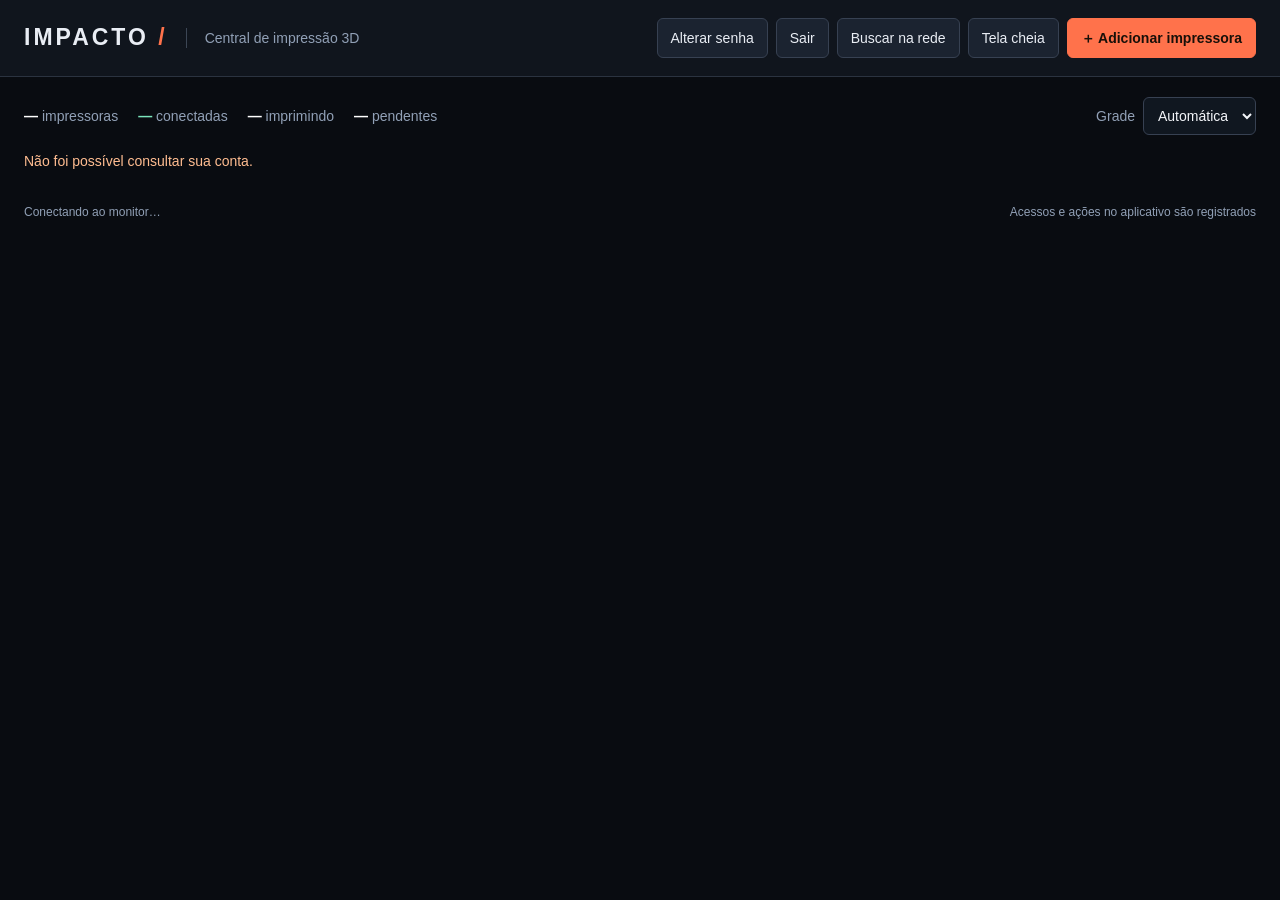
==== index.html @ b806d8f0 "Add Monitor Impacto with individual accounts and activity audit" ====
<!doctype html>
<html lang="pt-BR"><head><meta charset="utf-8"><meta name="viewport" content="width=device-width,initial-scale=1"><title>Impacto · Central de Impressão</title>
<link rel="icon" href="data:image/svg+xml,%3Csvg xmlns='http://www.w3.org/2000/svg' viewBox='0 0 32 32'%3E%3Crect width='32' height='32' rx='6' fill='%230b0e13'/%3E%3Cpath d='M12 6h8v20h-8z' fill='%23ff673e'/%3E%3C/svg%3E">
<style>
:root{font:16px/1.45 'Segoe UI',sans-serif;color:#e9edf4;background:#090c11;color-scheme:dark;--accent:#ff724b;--muted:#91a0b6;--line:#2b3340}*{box-sizing:border-box}body{margin:0}button,input,select{font:inherit}button,.button,select{font-size:14px}button,.button{border:1px solid #374152;background:#1b2330;color:#e9edf4;padding:9px 13px;border-radius:6px;cursor:pointer;text-decoration:none;display:inline-flex;align-items:center;justify-content:center;gap:6px}button:hover,.button:hover{background:#2b3647}button.primary{background:var(--accent);border-color:var(--accent);color:#181009;font-weight:700}button:disabled{opacity:.5;cursor:default}:focus-visible{outline:2px solid #ff997c;outline-offset:3px}header{padding:18px 24px;border-bottom:1px solid var(--line);display:flex;align-items:center;justify-content:space-between;gap:16px;background:#10151d}.identity{display:flex;align-items:center;gap:18px}.logo{font-weight:900;letter-spacing:.13em;font-size:23px}.logo i{font-style:normal;color:var(--accent)}.identity span{border-left:1px solid #3c4655;padding-left:18px;color:var(--muted);font-size:14px}.actions{display:flex;gap:8px;align-items:center;flex-wrap:wrap}main{padding:20px 24px}.toolbar{display:flex;align-items:center;justify-content:space-between;gap:12px;margin-bottom:16px}.counts{display:flex;gap:20px;font-size:14px;color:var(--muted)}.counts b{color:white;font-weight:600}.counts .connected b{color:#7be5bc}select,input{border:1px solid #374152;background:#101720;color:#f3f5f9;border-radius:6px;padding:9px 10px}label{font-size:14px}.density{display:flex;align-items:center;gap:8px;color:var(--muted)}#feedback{font-size:14px;color:#ffbd91;min-height:20px;margin-bottom:12px}.grid{display:grid;grid-template-columns:repeat(var(--cols,3),minmax(0,1fr));gap:12px;align-items:stretch}.tile{min-width:0;border:1px solid #333d4c;background:#111721;border-radius:8px;overflow:hidden;display:flex;flex-direction:column}.tile-top{display:flex;align-items:center;justify-content:space-between;gap:8px;padding:10px 12px;border-bottom:1px solid #26303e}.name{display:flex;gap:9px;align-items:center;min-width:0}.channel{font:12px Consolas,monospace;color:#8898af}.name h2{font-size:16px;font-weight:600;margin:0;white-space:nowrap;overflow:hidden;text-overflow:ellipsis}.edit{padding:5px 9px;background:transparent;font-size:13px}.screen{position:relative;background:#040608;aspect-ratio:16/10;overflow:hidden;display:flex;align-items:center;justify-content:center}.screen img{position:absolute;width:100%;height:100%;object-fit:contain}.screen img[hidden]{display:none}.screen .empty{text-align:center;color:#8290a4;padding:20px;font-size:14px}.empty svg{display:block;margin:0 auto 10px;opacity:.65}.overlay{position:absolute;top:10px;left:10px;right:10px;display:flex;justify-content:space-between;gap:10px;pointer-events:none}.status,.camera-tag{font-size:12px;border-radius:3px;background:#0a1019df;padding:4px 7px;color:#adb9cb}.status.online{color:#8beac7}.status.warn{color:#ffd28c}.status.error{color:#ff9ca7}.camera-tag{color:#b9c6d6}.camera-time{position:absolute;bottom:8px;right:10px;font:12px Consolas,monospace;padding:3px 6px;background:#080d15d9;color:#b9c6d6}.tile-info{padding:12px;display:flex;flex:1;flex-direction:column;gap:9px}.subline{display:flex;justify-content:space-between;color:var(--muted);font-size:12px;gap:8px}.job{white-space:nowrap;overflow:hidden;text-overflow:ellipsis;font-size:13px;min-height:19px;color:#bcc8d8}.metrics{display:grid;grid-template-columns:1fr 1fr 1fr;gap:6px}.metrics span{display:block;color:var(--muted);font-size:12px}.metrics strong{font-size:17px;font-weight:500}.progress{height:3px;background:#273140}.progress span{display:block;height:100%;background:var(--accent);width:0;transition:width .3s}.message{font-size:12px;color:#ffca9d;min-height:18px}.tile-actions{display:flex;gap:8px;margin-top:auto}.tile-actions>*{flex:1;font-size:13px;padding:7px}.pending .screen{background:repeating-linear-gradient(135deg,#090d13,#090d13 15px,#0c1119 15px,#0c1119 16px)}footer{display:flex;justify-content:space-between;gap:16px;margin-top:20px;color:var(--muted);font-size:12px}dialog{border:1px solid #3c495e;border-radius:12px;background:#111823;color:#eef3fa;padding:0;max-width:calc(100vw - 28px);box-shadow:0 24px 100px #000b}dialog::backdrop{background:#02050bd9;backdrop-filter:blur(3px)}.dialog-head{padding:18px 22px;border-bottom:1px solid var(--line);display:flex;align-items:center;justify-content:space-between;gap:15px}.dialog-head h2{font-size:20px;margin:0}.close{font-size:20px;padding:2px 10px}.form-body{padding:22px;width:480px;max-width:100%;display:grid;gap:15px}.field{display:grid;gap:6px}.field small{font-size:12px;color:var(--muted)}.check{display:flex;align-items:center;gap:10px}.check input{width:18px;height:18px}.dialog-foot{display:flex;justify-content:flex-end;gap:10px;border-top:1px solid var(--line);padding:16px 22px}.error-text{font-size:14px;color:#ff9da8;margin:0}#viewer{width:1100px}.viewer-tabs{padding:12px 20px;display:flex;gap:10px}.viewer-tabs [aria-pressed=true]{border-color:var(--accent);color:#ffac92}.view-camera{height:min(62vh,650px);position:relative;background:#030507;display:flex;align-items:center;justify-content:center}.view-camera img{height:100%;width:100%;object-fit:contain}.view-camera p{color:var(--muted)}#systemFrame{width:100%;height:68vh;background:white;border:0}#viewInfo{padding:15px 22px;color:#b6c3d5;font-size:14px}.form-note{font-size:13px;color:var(--muted);margin:0}button.active{border-color:var(--accent)}[hidden]{display:none!important}@media(min-width:1500px){.grid.auto{--cols:4}}@media(max-width:1050px){.grid,.grid.auto{grid-template-columns:repeat(2,minmax(0,1fr))}header{align-items:flex-start}.identity{align-items:flex-start;flex-direction:column;gap:2px}.identity span{border:0;padding:0}.counts{gap:10px}}@media(max-width:650px){header{padding:16px;flex-direction:column}main{padding:16px}.grid,.grid.auto{grid-template-columns:1fr}.toolbar{align-items:flex-start;flex-direction:column}.counts{flex-wrap:wrap}.density{display:none}footer{flex-direction:column}.form-body{width:calc(100vw - 30px)}.logo{font-size:22px}}
</style></head><body>
<header><div class="identity"><div class="logo">IMPACTO<i> /</i></div><span>Central de impressão 3D</span></div><div class="actions"><span id="accountName"></span><a id="adminLink" class="button" href="/admin" hidden>Usuários e atividades</a><button id="passwordButton">Alterar senha</button><button id="logout">Sair</button><button id="discover">Buscar na rede</button><button id="fullscreen">Tela cheia</button><button id="add" class="primary">＋ Adicionar impressora</button></div></header>
<main><div class="toolbar"><div class="counts"><span><b id="total">—</b> impressoras</span><span class="connected"><b id="online">—</b> conectadas</span><span><b id="printing">—</b> imprimindo</span><span><b id="pending">—</b> pendentes</span></div><label class="density">Grade <select id="density"><option value="auto">Automática</option><option value="2">2 colunas</option><option value="3">3 colunas</option><option value="4">4 colunas</option></select></label></div><div id="feedback" role="status" aria-live="polite"></div><section id="grid" class="grid auto" aria-label="Monitoramento das impressoras"></section><footer><span id="updated">Conectando ao monitor…</span><span>Acessos e ações no aplicativo são registrados</span></footer></main>
<dialog id="editor" aria-labelledby="editorTitle"><form id="printerForm"><div class="dialog-head"><h2 id="editorTitle">Adicionar impressora</h2><button type="button" class="close" data-close="editor" aria-label="Fechar cadastro">×</button></div><div class="form-body"><label class="field">Nome da impressora<input id="printerName" name="name" required maxlength="60" placeholder="Ex.: Impacto 07"></label><label class="field">Modelo<select id="printerModel" name="model"><option>K1 Max</option><option>A1 mini</option></select></label><label class="field">Endereço IP<input id="printerIp" name="ip" placeholder="192.168.1.100" inputmode="decimal"><small>Deixe vazio para cadastrar uma impressora ainda desligada.</small></label><label class="field" id="controlField">Interface de controle<select id="controlPort"><option value="80">Creality</option><option value="4409">Mainsail (Klipper)</option><option value="4408">Fluidd (Klipper)</option></select><small>Seleciona uma interface já instalada; não altera o firmware.</small></label><div id="bambuFields" hidden><label class="field">Número de série<input id="printerSerial" name="serial" maxlength="64" autocomplete="off"></label><label class="field" style="margin-top:15px">Código de acesso local<input id="printerCode" name="access_code" type="password" maxlength="32" autocomplete="new-password"><small>Deixe vazio para manter o código salvo ou usar o Bambu Studio deste computador.</small></label></div><label class="check"><input id="cameraEnabled" name="camera_enabled" type="checkbox" checked>Exibir câmera no mosaico</label><p class="form-note">Câmera e estado serão consultados após salvar. O cadastro não inicia uma impressão.</p><p id="formError" class="error-text" role="alert"></p></div><div class="dialog-foot"><button type="button" data-close="editor">Cancelar</button><button id="save" class="primary" type="submit">Salvar impressora</button></div></form></dialog>
<dialog id="viewer" aria-labelledby="viewerTitle"><div class="dialog-head"><h2 id="viewerTitle">Impressora</h2><button class="close" data-close="viewer" aria-label="Fechar visualização">×</button></div><div class="viewer-tabs"><button id="cameraTab" aria-pressed="true">Câmera e estado</button><button id="systemTab" aria-pressed="false">Sistema da impressora</button><a id="external" class="button" target="_blank" rel="noopener noreferrer">Abrir em outra aba</a></div><div id="cameraView" class="view-camera"><img id="viewImage" alt="Câmera da impressora" hidden><p id="viewEmpty">Câmera indisponível</p></div><iframe id="systemFrame" title="Sistema original da impressora" hidden></iframe><div id="viewInfo"></div></dialog>
<dialog id="passwordDialog"><form id="passwordForm"><div class="dialog-head"><h2>Alterar senha</h2></div><div class="form-body"><label class="field">Senha atual<input name="current" type="password" autocomplete="current-password" required></label><label class="field">Nova senha<input name="password" type="password" autocomplete="new-password" minlength="12" maxlength="128" required></label><p id="passwordError" role="alert"></p></div><div class="dialog-foot"><button type="button" id="cancelPassword">Cancelar</button><button class="primary">Salvar e entrar novamente</button></div></form></dialog><script>
const $=id=>document.getElementById(id);let currentUser=null;let printers=[],busy=false,editing=null,viewing=null,lastScan=false,connectionFailed=false;const cards=new Map();
const esc=s=>String(s??'').replace(/[&<>"']/g,c=>({'&':'&amp;','<':'&lt;','>':'&gt;','"':'&quot;',"'":'&#39;'}[c]));
const controlUrl=p=>'http://'+p.ip+(p.control_port&&p.control_port!==80?':'+p.control_port:'')+'/';
const temp=n=>n==null?'—':Number(n).toFixed(1)+'°C';const clock=t=>new Date(t*1000).toLocaleTimeString('pt-BR');
const camIcon='<svg width="34" height="30" viewBox="0 0 24 24" fill="none" stroke="currentColor" stroke-width="1.3" aria-hidden="true"><rect x="2" y="5" width="15" height="14" rx="2"/><path d="m17 10 5-3v10l-5-3"/></svg>';
function card(p,i){const a=document.createElement('article');a.className='tile';a.dataset.id=p.id;a.innerHTML=`<div class="tile-top"><div class="name"><span class="channel">${String(i+1).padStart(2,'0')}</span><h2></h2></div><button class="edit" data-action="edit">Editar</button></div><div class="screen"><div class="empty">${camIcon}<span></span></div><img hidden alt=""><div class="overlay"><span class="status"></span><span class="camera-tag"></span></div><span class="camera-time"></span></div><div class="tile-info"><div class="subline"><span class="model"></span><span class="ip"></span></div><div class="job"></div><div class="metrics"><div><span>Bico</span><strong class="nozzle"></strong></div><div><span>Mesa</span><strong class="bed"></strong></div><div><span class="progress-label">Progresso</span><strong class="percent"></strong></div></div><div class="progress"><span></span></div><div class="message"></div><div class="tile-actions"><button data-action="view">Ampliar</button><button data-action="system">Abrir sistema</button></div></div>`;a.querySelector('img').onerror=()=>{a.querySelector('img').hidden=true;a.querySelector('.empty').hidden=false;a.querySelector('.empty span').textContent='Câmera sem resposta';a.querySelector('.camera-time').textContent='';a.querySelector('.camera-tag').textContent='SEM IMAGEM'};return a;}
function updateCard(p,i){let a=cards.get(p.id);if(!a){a=card(p,i);cards.set(p.id,a);$('grid').append(a)}const q=s=>a.querySelector(s);a.classList.toggle('pending',!p.ip);q('h2').textContent=p.name;q('h2').title=p.name;q('.edit').hidden=currentUser?.role!=='admin';q('.edit').setAttribute('aria-label','Editar '+p.name);q('.model').textContent=p.model;q('.ip').textContent=p.ip||'IP não cadastrado';q('.status').textContent=p.state;q('.status').className='status '+(p.online?(['Falha','Erro'].includes(p.state)?'error':p.state==='Pausada'?'warn':'online'):'');q('.job').textContent=p.file||'Nenhum arquivo informado';q('.job').title=p.file||'';q('.nozzle').textContent=temp(p.nozzle);q('.bed').textContent=temp(p.bed);q('.percent').textContent=p.progress==null?'—':Math.round(p.progress)+'%';q('.progress span').style.width=Math.max(0,Math.min(100,p.progress||0))+'%';q('.progress-label').textContent=p.state==='Concluída'?'Concluída':'Progresso';q('.message').textContent=p.message||(!p.ip?'Cadastre o IP ou busque a impressora na rede.':'');q('[data-action=system]').hidden=currentUser?.role!=='admin';q('[data-action=system]').disabled=!p.ip;q('[data-action=system]').textContent=p.model==='A1 mini'?'Bambu Studio':p.control_port===4409?'Abrir Mainsail':p.control_port===4408?'Abrir Fluidd':'Abrir Creality';const image=q('img');image.alt='Câmera de '+p.name;const ready=p.camera_ready&&p.online&&p.camera_enabled!==false;q('.empty').hidden=ready;image.hidden=!ready;q('.camera-tag').textContent=ready?'CÂMERA':p.camera_enabled===false?'DESATIVADA':'SEM IMAGEM';q('.empty span').textContent=p.camera_enabled===false?'Câmera desativada':!p.ip?'Impressora não configurada':!p.online?'Aguardando conexão':'Câmera indisponível no mosaico';q('.camera-time').textContent=ready?'Imagem '+clock(p.camera_updated):'';if(ready&&image.dataset.stamp!==String(p.camera_updated)){image.dataset.stamp=p.camera_updated;image.src='/api/camera/'+encodeURIComponent(p.id)+'?v='+p.camera_updated}}
function render(d){printers=d.printers;$('total').textContent=printers.length;$('online').textContent=printers.filter(p=>p.online).length;$('printing').textContent=printers.filter(p=>p.online&&p.state==='Imprimindo').length;$('pending').textContent=printers.filter(p=>!p.online).length;printers.forEach(updateCard);for(const [id,a] of cards)if(!printers.some(p=>p.id===id)){a.remove();cards.delete(id)}$('updated').textContent='Estado consultado às '+clock(d.time);$('discover').disabled=d.scanning;$('discover').textContent=d.scanning?'Buscando…':'Buscar na rede';if(lastScan&&!d.scanning)$('feedback').textContent='Busca concluída. Conexões atualizadas.';lastScan=d.scanning;updateViewer()}
async function api(path,data){const r=await fetch(path,{method:'POST',headers:{'Content-Type':'application/json'},body:JSON.stringify(data||{})});const d=await r.json();if(r.status===401){location.replace('/login');throw Error('Sessão encerrada.')}if(!r.ok)throw Error(d.error||'Não foi possível concluir.');return d}
async function refresh(){if(busy||!currentUser)return;busy=true;try{const r=await fetch('/api/printers');if(r.status===401){location.replace('/login');return}if(!r.ok)throw Error();render(await r.json());if(connectionFailed){$('feedback').textContent='Conexão restabelecida.';connectionFailed=false}}catch(e){connectionFailed=true;$('updated').textContent='Sem conexão com o monitor';$('feedback').textContent='Sem conexão com o monitor. Abra “Iniciar Monitor Impacto”.';$('online').textContent='—';$('printing').textContent='—';for(const a of cards.values()){a.querySelector('.status').textContent='Dados desatualizados';a.querySelector('.status').className='status';a.querySelector('img').hidden=true;a.querySelector('.empty').hidden=false;a.querySelector('.empty span').textContent='Sem conexão com o monitor';a.querySelector('.camera-time').textContent=''}$('viewImage').hidden=true;$('viewEmpty').hidden=false;$('viewEmpty').textContent='Sem conexão com o monitor'}finally{busy=false}}
function openEditor(p){editing=p?.id||null;$('printerForm').reset();$('editorTitle').textContent=p?'Editar impressora':'Adicionar impressora';$('printerName').value=p?.name||'';$('printerModel').value=p?.model||'K1 Max';$('printerIp').value=p?.ip||'';$('controlPort').value=String(p?.control_port||80);$('controlField').hidden=$('printerModel').value==='A1 mini';$('printerSerial').value=p?.serial||'';$('cameraEnabled').checked=p?.camera_enabled!==false;$('printerCode').value='';$('formError').textContent='';$('bambuFields').hidden=$('printerModel').value!=='A1 mini';$('editor').showModal();$('printerName').focus()}
$('printerModel').onchange=()=>{$('controlField').hidden=$('printerModel').value==='A1 mini';$('bambuFields').hidden=$('printerModel').value!=='A1 mini'};
$('add').onclick=()=>openEditor();
$('printerForm').onsubmit=async e=>{e.preventDefault();$('save').disabled=true;$('formError').textContent='';try{await api('/api/printers'+(editing?'/'+encodeURIComponent(editing):''),{name:$('printerName').value,model:$('printerModel').value,control_port:Number($('controlPort').value),ip:$('printerIp').value,serial:$('printerSerial').value,access_code:$('printerCode').value,camera_enabled:$('cameraEnabled').checked});$('editor').close();$('printerCode').value='';$('feedback').textContent='Impressora salva. Consultando a conexão…';await refresh()}catch(e){$('formError').textContent=e.message}finally{$('save').disabled=false}};
function updateViewer(){if(!viewing)return;const p=printers.find(p=>p.id===viewing);if(!p)return;$('viewerTitle').textContent=p.name+' · '+p.model;$('viewInfo').textContent=p.state+' · Bico '+temp(p.nozzle)+' · Mesa '+temp(p.bed)+' · '+(p.progress==null?'Progresso indisponível':p.progress+'%')+(p.file?' · '+p.file:'');const ready=p.camera_ready&&p.online&&p.camera_enabled!==false;$('viewImage').hidden=!ready;$('viewEmpty').hidden=ready;$('viewEmpty').textContent='Câmera indisponível no mosaico. Consulte o sistema original da impressora.';if(ready)$('viewImage').src='/api/camera/'+encodeURIComponent(p.id)+'?v='+p.camera_updated}
function setView(mode){const p=printers.find(p=>p.id===viewing);if(!p)return;const sys=mode==='system';$('cameraView').hidden=sys;$('systemFrame').hidden=!sys;$('cameraTab').setAttribute('aria-pressed',String(!sys));$('systemTab').setAttribute('aria-pressed',String(sys));if(sys&&currentUser?.role==='admin')$('systemFrame').src=controlUrl(p);else $('systemFrame').removeAttribute('src')}
async function openSystem(p){if(p.model==='A1 mini'){try{await api('/api/bambu-studio');$('feedback').textContent='Bambu Studio aberto neste computador. Selecione a impressora na aba Dispositivo.'}catch(e){$('feedback').textContent=e.message}return}openViewer(p,'system')}
function openViewer(p,mode='camera'){viewing=p.id;if(mode==='camera')api('/api/activity',{action:'camera.ampliada',target:p.id}).catch(()=>{});$('systemTab').hidden=currentUser?.role!=='admin'||p.model==='A1 mini'||!p.ip;$('external').hidden=currentUser?.role!=='admin'||p.model==='A1 mini'||!p.ip;$('external').href=p.ip?controlUrl(p):'#';setView(mode);updateViewer();$('viewer').showModal()}
$('cameraTab').onclick=()=>setView('camera');$('systemTab').onclick=()=>setView('system');$('viewer').addEventListener('close',()=>{viewing=null;$('systemFrame').removeAttribute('src');$('viewImage').removeAttribute('src')});
$('grid').onclick=e=>{const b=e.target.closest('[data-action]');if(!b)return;const p=printers.find(p=>p.id===b.closest('.tile').dataset.id);if(b.dataset.action==='edit')openEditor(p);else if(b.dataset.action==='view')openViewer(p);else openSystem(p)};
for(const b of document.querySelectorAll('[data-close]'))b.onclick=()=>$(b.dataset.close).close();
$('discover').onclick=async()=>{try{await api('/api/discover');lastScan=true;$('feedback').textContent='Buscando impressoras ligadas. Aguarde cerca de 45 segundos.';refresh()}catch(e){$('feedback').textContent=e.message}};
$('fullscreen').onclick=async()=>{try{if(document.fullscreenElement)await document.exitFullscreen();else await document.documentElement.requestFullscreen()}catch(e){$('feedback').textContent='Use a opção de tela cheia do navegador.'}};
document.addEventListener('fullscreenchange',()=>{$('fullscreen').textContent=document.fullscreenElement?'Sair da tela cheia':'Tela cheia'});
function density(value){$('grid').classList.toggle('auto',value==='auto');$('grid').style.setProperty('--cols',value==='auto'?'3':value)}
try{const saved=localStorage.getItem('impacto-grid');if(['auto','2','3','4'].includes(saved))$('density').value=saved}catch(e){}density($('density').value);$('density').onchange=()=>{density($('density').value);try{localStorage.setItem('impacto-grid',$('density').value)}catch(e){}};
$('logout').onclick=async()=>{try{await api('/api/logout');location.replace('/login')}catch(e){$('feedback').textContent=e.message}};
$('passwordButton').onclick=()=>{$('passwordForm').reset();$('passwordError').textContent='';$('passwordDialog').showModal()};
$('cancelPassword').onclick=()=>$('passwordDialog').close();
$('passwordForm').onsubmit=async e=>{e.preventDefault();try{await api('/api/password',Object.fromEntries(new FormData(e.currentTarget)));location.replace('/login')}catch(error){$('passwordError').textContent=error.message}};
async function start(){try{const r=await fetch('/api/me');if(r.status===401){location.replace('/login');return}if(!r.ok)throw Error('Não foi possível consultar sua conta.');currentUser=await r.json();$('accountName').textContent=currentUser.username;$('adminLink').hidden=currentUser.role!=='admin';$('add').hidden=currentUser.role!=='admin';$('discover').hidden=currentUser.role!=='admin';await refresh();setInterval(refresh,5000)}catch(e){$('feedback').textContent=e.message}}
start();
</script></body></html>
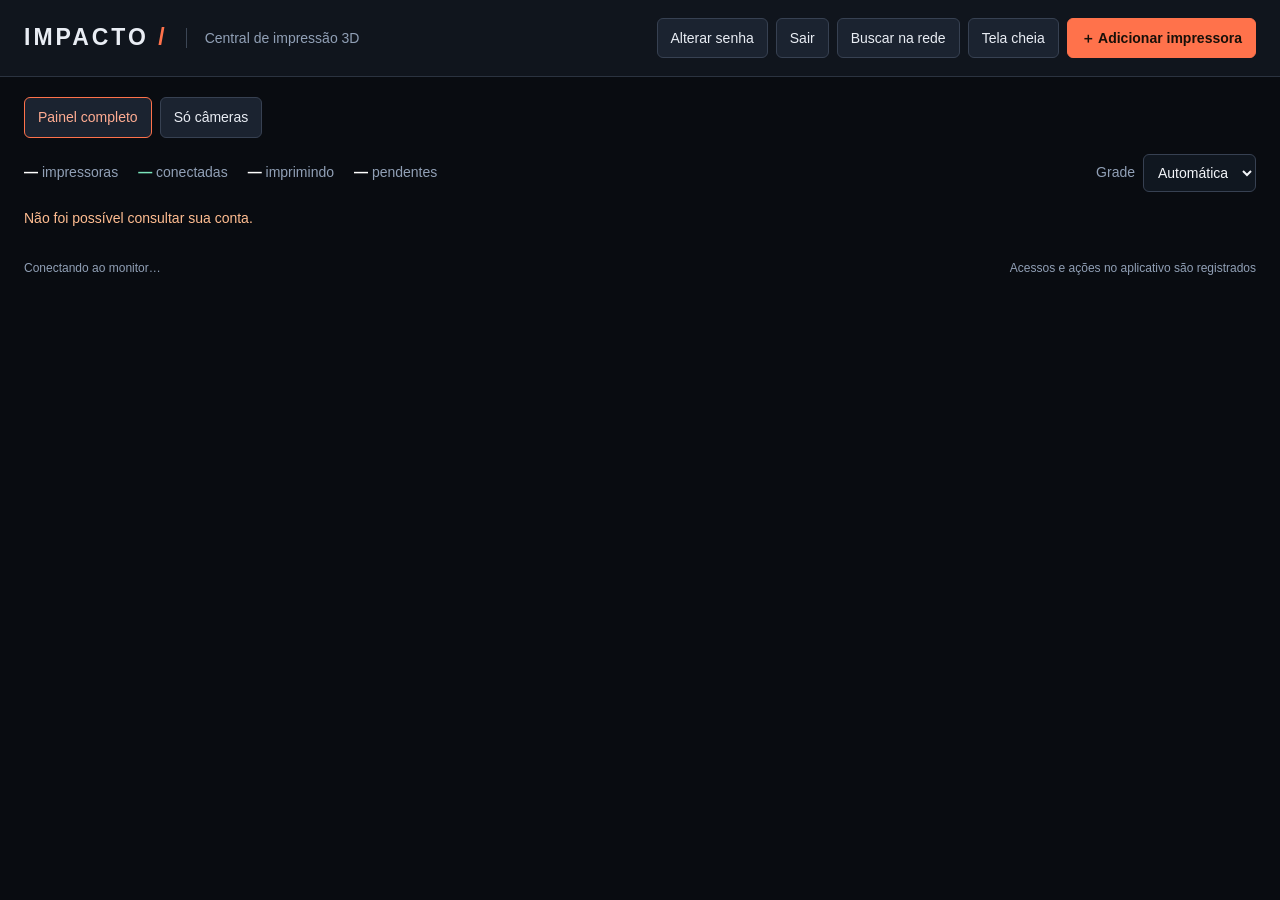
==== commit cb2d6f03: "Accept printer URLs and add camera-only and local Mainsail grid views" ====
--- a/index.html
+++ b/index.html
@@ -3,23 +3,23 @@
 <link rel="icon" href="data:image/svg+xml,%3Csvg xmlns='http://www.w3.org/2000/svg' viewBox='0 0 32 32'%3E%3Crect width='32' height='32' rx='6' fill='%230b0e13'/%3E%3Cpath d='M12 6h8v20h-8z' fill='%23ff673e'/%3E%3C/svg%3E">
 <style>
 :root{font:16px/1.45 'Segoe UI',sans-serif;color:#e9edf4;background:#090c11;color-scheme:dark;--accent:#ff724b;--muted:#91a0b6;--line:#2b3340}*{box-sizing:border-box}body{margin:0}button,input,select{font:inherit}button,.button,select{font-size:14px}button,.button{border:1px solid #374152;background:#1b2330;color:#e9edf4;padding:9px 13px;border-radius:6px;cursor:pointer;text-decoration:none;display:inline-flex;align-items:center;justify-content:center;gap:6px}button:hover,.button:hover{background:#2b3647}button.primary{background:var(--accent);border-color:var(--accent);color:#181009;font-weight:700}button:disabled{opacity:.5;cursor:default}:focus-visible{outline:2px solid #ff997c;outline-offset:3px}header{padding:18px 24px;border-bottom:1px solid var(--line);display:flex;align-items:center;justify-content:space-between;gap:16px;background:#10151d}.identity{display:flex;align-items:center;gap:18px}.logo{font-weight:900;letter-spacing:.13em;font-size:23px}.logo i{font-style:normal;color:var(--accent)}.identity span{border-left:1px solid #3c4655;padding-left:18px;color:var(--muted);font-size:14px}.actions{display:flex;gap:8px;align-items:center;flex-wrap:wrap}main{padding:20px 24px}.toolbar{display:flex;align-items:center;justify-content:space-between;gap:12px;margin-bottom:16px}.counts{display:flex;gap:20px;font-size:14px;color:var(--muted)}.counts b{color:white;font-weight:600}.counts .connected b{color:#7be5bc}select,input{border:1px solid #374152;background:#101720;color:#f3f5f9;border-radius:6px;padding:9px 10px}label{font-size:14px}.density{display:flex;align-items:center;gap:8px;color:var(--muted)}#feedback{font-size:14px;color:#ffbd91;min-height:20px;margin-bottom:12px}.grid{display:grid;grid-template-columns:repeat(var(--cols,3),minmax(0,1fr));gap:12px;align-items:stretch}.tile{min-width:0;border:1px solid #333d4c;background:#111721;border-radius:8px;overflow:hidden;display:flex;flex-direction:column}.tile-top{display:flex;align-items:center;justify-content:space-between;gap:8px;padding:10px 12px;border-bottom:1px solid #26303e}.name{display:flex;gap:9px;align-items:center;min-width:0}.channel{font:12px Consolas,monospace;color:#8898af}.name h2{font-size:16px;font-weight:600;margin:0;white-space:nowrap;overflow:hidden;text-overflow:ellipsis}.edit{padding:5px 9px;background:transparent;font-size:13px}.screen{position:relative;background:#040608;aspect-ratio:16/10;overflow:hidden;display:flex;align-items:center;justify-content:center}.screen img{position:absolute;width:100%;height:100%;object-fit:contain}.screen img[hidden]{display:none}.screen .empty{text-align:center;color:#8290a4;padding:20px;font-size:14px}.empty svg{display:block;margin:0 auto 10px;opacity:.65}.overlay{position:absolute;top:10px;left:10px;right:10px;display:flex;justify-content:space-between;gap:10px;pointer-events:none}.status,.camera-tag{font-size:12px;border-radius:3px;background:#0a1019df;padding:4px 7px;color:#adb9cb}.status.online{color:#8beac7}.status.warn{color:#ffd28c}.status.error{color:#ff9ca7}.camera-tag{color:#b9c6d6}.camera-time{position:absolute;bottom:8px;right:10px;font:12px Consolas,monospace;padding:3px 6px;background:#080d15d9;color:#b9c6d6}.tile-info{padding:12px;display:flex;flex:1;flex-direction:column;gap:9px}.subline{display:flex;justify-content:space-between;color:var(--muted);font-size:12px;gap:8px}.job{white-space:nowrap;overflow:hidden;text-overflow:ellipsis;font-size:13px;min-height:19px;color:#bcc8d8}.metrics{display:grid;grid-template-columns:1fr 1fr 1fr;gap:6px}.metrics span{display:block;color:var(--muted);font-size:12px}.metrics strong{font-size:17px;font-weight:500}.progress{height:3px;background:#273140}.progress span{display:block;height:100%;background:var(--accent);width:0;transition:width .3s}.message{font-size:12px;color:#ffca9d;min-height:18px}.tile-actions{display:flex;gap:8px;margin-top:auto}.tile-actions>*{flex:1;font-size:13px;padding:7px}.pending .screen{background:repeating-linear-gradient(135deg,#090d13,#090d13 15px,#0c1119 15px,#0c1119 16px)}footer{display:flex;justify-content:space-between;gap:16px;margin-top:20px;color:var(--muted);font-size:12px}dialog{border:1px solid #3c495e;border-radius:12px;background:#111823;color:#eef3fa;padding:0;max-width:calc(100vw - 28px);box-shadow:0 24px 100px #000b}dialog::backdrop{background:#02050bd9;backdrop-filter:blur(3px)}.dialog-head{padding:18px 22px;border-bottom:1px solid var(--line);display:flex;align-items:center;justify-content:space-between;gap:15px}.dialog-head h2{font-size:20px;margin:0}.close{font-size:20px;padding:2px 10px}.form-body{padding:22px;width:480px;max-width:100%;display:grid;gap:15px}.field{display:grid;gap:6px}.field small{font-size:12px;color:var(--muted)}.check{display:flex;align-items:center;gap:10px}.check input{width:18px;height:18px}.dialog-foot{display:flex;justify-content:flex-end;gap:10px;border-top:1px solid var(--line);padding:16px 22px}.error-text{font-size:14px;color:#ff9da8;margin:0}#viewer{width:1100px}.viewer-tabs{padding:12px 20px;display:flex;gap:10px}.viewer-tabs [aria-pressed=true]{border-color:var(--accent);color:#ffac92}.view-camera{height:min(62vh,650px);position:relative;background:#030507;display:flex;align-items:center;justify-content:center}.view-camera img{height:100%;width:100%;object-fit:contain}.view-camera p{color:var(--muted)}#systemFrame{width:100%;height:68vh;background:white;border:0}#viewInfo{padding:15px 22px;color:#b6c3d5;font-size:14px}.form-note{font-size:13px;color:var(--muted);margin:0}button.active{border-color:var(--accent)}[hidden]{display:none!important}@media(min-width:1500px){.grid.auto{--cols:4}}@media(max-width:1050px){.grid,.grid.auto{grid-template-columns:repeat(2,minmax(0,1fr))}header{align-items:flex-start}.identity{align-items:flex-start;flex-direction:column;gap:2px}.identity span{border:0;padding:0}.counts{gap:10px}}@media(max-width:650px){header{padding:16px;flex-direction:column}main{padding:16px}.grid,.grid.auto{grid-template-columns:1fr}.toolbar{align-items:flex-start;flex-direction:column}.counts{flex-wrap:wrap}.density{display:none}footer{flex-direction:column}.form-body{width:calc(100vw - 30px)}.logo{font-size:22px}}
-</style></head><body>
-<header><div class="identity"><div class="logo">IMPACTO<i> /</i></div><span>Central de impressão 3D</span></div><div class="actions"><span id="accountName"></span><a id="adminLink" class="button" href="/admin" hidden>Usuários e atividades</a><button id="passwordButton">Alterar senha</button><button id="logout">Sair</button><button id="discover">Buscar na rede</button><button id="fullscreen">Tela cheia</button><button id="add" class="primary">＋ Adicionar impressora</button></div></header>
-<main><div class="toolbar"><div class="counts"><span><b id="total">—</b> impressoras</span><span class="connected"><b id="online">—</b> conectadas</span><span><b id="printing">—</b> imprimindo</span><span><b id="pending">—</b> pendentes</span></div><label class="density">Grade <select id="density"><option value="auto">Automática</option><option value="2">2 colunas</option><option value="3">3 colunas</option><option value="4">4 colunas</option></select></label></div><div id="feedback" role="status" aria-live="polite"></div><section id="grid" class="grid auto" aria-label="Monitoramento das impressoras"></section><footer><span id="updated">Conectando ao monitor…</span><span>Acessos e ações no aplicativo são registrados</span></footer></main>
-<dialog id="editor" aria-labelledby="editorTitle"><form id="printerForm"><div class="dialog-head"><h2 id="editorTitle">Adicionar impressora</h2><button type="button" class="close" data-close="editor" aria-label="Fechar cadastro">×</button></div><div class="form-body"><label class="field">Nome da impressora<input id="printerName" name="name" required maxlength="60" placeholder="Ex.: Impacto 07"></label><label class="field">Modelo<select id="printerModel" name="model"><option>K1 Max</option><option>A1 mini</option></select></label><label class="field">Endereço IP<input id="printerIp" name="ip" placeholder="192.168.1.100" inputmode="decimal"><small>Deixe vazio para cadastrar uma impressora ainda desligada.</small></label><label class="field" id="controlField">Interface de controle<select id="controlPort"><option value="80">Creality</option><option value="4409">Mainsail (Klipper)</option><option value="4408">Fluidd (Klipper)</option></select><small>Seleciona uma interface já instalada; não altera o firmware.</small></label><div id="bambuFields" hidden><label class="field">Número de série<input id="printerSerial" name="serial" maxlength="64" autocomplete="off"></label><label class="field" style="margin-top:15px">Código de acesso local<input id="printerCode" name="access_code" type="password" maxlength="32" autocomplete="new-password"><small>Deixe vazio para manter o código salvo ou usar o Bambu Studio deste computador.</small></label></div><label class="check"><input id="cameraEnabled" name="camera_enabled" type="checkbox" checked>Exibir câmera no mosaico</label><p class="form-note">Câmera e estado serão consultados após salvar. O cadastro não inicia uma impressão.</p><p id="formError" class="error-text" role="alert"></p></div><div class="dialog-foot"><button type="button" data-close="editor">Cancelar</button><button id="save" class="primary" type="submit">Salvar impressora</button></div></form></dialog>
+.order-bar{display:flex;gap:12px;align-items:center;flex-wrap:wrap;padding:14px;background:#18202c;border:1px solid #ff724b;border-radius:8px;margin-bottom:16px}.order-controls{display:flex;gap:6px;padding:8px 12px;background:#202a39}.order-controls button{flex:1}.sorting .tile{outline:1px dashed #ff724b;cursor:grab}.sorting .tile.drag-over{outline:3px solid #ff724b}.sorting .tile.dragging{opacity:.5}.view-modes{display:flex;gap:8px;flex-wrap:wrap;margin-bottom:16px}.view-modes [aria-pressed=true]{border-color:var(--accent);color:#ffac92}.mode-note{padding:14px;background:#192231;border:1px solid #374152;margin-bottom:16px}.mode-note a{color:#ffac92}.cameras-only .tile-info{display:none}.cameras-only .screen{aspect-ratio:16/9}.cameras-only .tile{align-self:start}.mainsail-grid{display:grid;grid-template-columns:repeat(2,minmax(0,1fr));gap:14px;margin-bottom:18px}.mainsail-grid article{background:#111721;border:1px solid #333d4c;border-radius:8px;overflow:hidden}.mainsail-grid header{padding:12px;display:flex;align-items:center}.mainsail-grid h2{font-size:16px;margin:0}.mainsail-grid iframe{display:block;width:100%;height:600px;border:0;background:#121212}.mainsail-grid p{padding:16px;color:#adb9cb}@media(max-width:800px){.mainsail-grid{grid-template-columns:1fr}.mainsail-grid iframe{height:550px}}@media(max-width:650px){.density{display:flex}}.grid.force-columns{grid-template-columns:repeat(var(--cols),minmax(0,1fr))}</style></head><body>
+<header><div class="identity"><div class="logo">IMPACTO<i> /</i></div><span>Central de impressão 3D</span></div><div class="actions"><span id="accountName"></span><a id="adminLink" class="button" href="/admin" hidden>Usuários e atividades</a><button id="passwordButton">Alterar senha</button><button id="logout">Sair</button><button id="organize" hidden>Organizar impressoras</button><button id="discover">Buscar na rede</button><button id="fullscreen">Tela cheia</button><button id="add" class="primary">＋ Adicionar impressora</button></div></header>
+<main><nav class="view-modes" aria-label="Modo de visualização"><button id="modePanel" aria-pressed="true">Painel completo</button><button id="modeCameras" aria-pressed="false">Só câmeras</button><button id="modeMainsail" aria-pressed="false" hidden>Mainsail</button></nav><div id="mainsailNotice" class="mode-note" hidden></div><section id="mainsailGrid" class="mainsail-grid" aria-label="Interfaces Mainsail" hidden></section><div class="toolbar"><div class="counts"><span><b id="total">—</b> impressoras</span><span class="connected"><b id="online">—</b> conectadas</span><span><b id="printing">—</b> imprimindo</span><span><b id="pending">—</b> pendentes</span></div><label class="density">Grade <select id="density"><option value="auto">Automática</option><option value="2">2 colunas</option><option value="3">3 colunas</option><option value="4">4 colunas</option></select></label></div><div id="feedback" role="status" aria-live="polite"></div><div id="orderBar" class="order-bar" hidden><span>Arraste os quadrados ou use as setas. A ordem será aplicada para todos.</span><button id="saveOrder" class="primary">Salvar ordem</button><button id="cancelOrder">Cancelar</button></div><section id="grid" class="grid auto" aria-label="Monitoramento das impressoras"></section><footer><span id="updated">Conectando ao monitor…</span><span>Acessos e ações no aplicativo são registrados</span></footer></main>
+<dialog id="editor" aria-labelledby="editorTitle"><form id="printerForm"><div class="dialog-head"><h2 id="editorTitle">Adicionar impressora</h2><button type="button" class="close" data-close="editor" aria-label="Fechar cadastro">×</button></div><div class="form-body"><label class="field">Nome da impressora<input id="printerName" name="name" required maxlength="60" placeholder="Ex.: Impacto 07"></label><label class="field">Modelo<select id="printerModel" name="model"><option>K1 Max</option><option>A1 mini</option></select></label><label class="field">Endereço IP<input id="printerIp" name="ip" placeholder="192.168.1.199 ou http://192.168.1.199:4409/" inputmode="url" autocapitalize="off" spellcheck="false"><small>Aceita IP ou endereço completo. A porta do endereço seleciona a interface. Deixe vazio se ainda não souber o IP.</small></label><label class="field" id="controlField">Interface de controle<select id="controlPort"><option value="80">Creality</option><option value="4409">Mainsail (Klipper)</option><option value="4408">Fluidd (Klipper)</option></select><small>Seleciona uma interface já instalada; não altera o firmware.</small></label><div id="bambuFields" hidden><label class="field">Número de série<input id="printerSerial" name="serial" maxlength="64" autocomplete="off"></label><label class="field" style="margin-top:15px">Código de acesso local<input id="printerCode" name="access_code" type="password" maxlength="32" autocomplete="new-password"><small>Deixe vazio para manter o código salvo ou usar o Bambu Studio deste computador.</small></label></div><label class="check"><input id="cameraEnabled" name="camera_enabled" type="checkbox" checked>Exibir câmera no mosaico</label><p class="form-note">Câmera e estado serão consultados após salvar. O cadastro não inicia uma impressão.</p><p id="formError" class="error-text" role="alert"></p></div><div class="dialog-foot"><button type="button" data-close="editor">Cancelar</button><button id="save" class="primary" type="submit">Salvar impressora</button></div></form></dialog>
 <dialog id="viewer" aria-labelledby="viewerTitle"><div class="dialog-head"><h2 id="viewerTitle">Impressora</h2><button class="close" data-close="viewer" aria-label="Fechar visualização">×</button></div><div class="viewer-tabs"><button id="cameraTab" aria-pressed="true">Câmera e estado</button><button id="systemTab" aria-pressed="false">Sistema da impressora</button><a id="external" class="button" target="_blank" rel="noopener noreferrer">Abrir em outra aba</a></div><div id="cameraView" class="view-camera"><img id="viewImage" alt="Câmera da impressora" hidden><p id="viewEmpty">Câmera indisponível</p></div><iframe id="systemFrame" title="Sistema original da impressora" hidden></iframe><div id="viewInfo"></div></dialog>
 <dialog id="passwordDialog"><form id="passwordForm"><div class="dialog-head"><h2>Alterar senha</h2></div><div class="form-body"><label class="field">Senha atual<input name="current" type="password" autocomplete="current-password" required></label><label class="field">Nova senha<input name="password" type="password" autocomplete="new-password" minlength="12" maxlength="128" required></label><p id="passwordError" role="alert"></p></div><div class="dialog-foot"><button type="button" id="cancelPassword">Cancelar</button><button class="primary">Salvar e entrar novamente</button></div></form></dialog><script>
-const $=id=>document.getElementById(id);let currentUser=null;let printers=[],busy=false,editing=null,viewing=null,lastScan=false,connectionFailed=false;const cards=new Map();
+const $=id=>document.getElementById(id);let viewMode="panel",mainsailSignature="";let sorting=false,orderSaving=false,draggedId=null;let currentUser=null;let printers=[],busy=false,editing=null,viewing=null,lastScan=false,connectionFailed=false;const cards=new Map();
 const esc=s=>String(s??'').replace(/[&<>"']/g,c=>({'&':'&amp;','<':'&lt;','>':'&gt;','"':'&quot;',"'":'&#39;'}[c]));
 const controlUrl=p=>'http://'+p.ip+(p.control_port&&p.control_port!==80?':'+p.control_port:'')+'/';
 const temp=n=>n==null?'—':Number(n).toFixed(1)+'°C';const clock=t=>new Date(t*1000).toLocaleTimeString('pt-BR');
 const camIcon='<svg width="34" height="30" viewBox="0 0 24 24" fill="none" stroke="currentColor" stroke-width="1.3" aria-hidden="true"><rect x="2" y="5" width="15" height="14" rx="2"/><path d="m17 10 5-3v10l-5-3"/></svg>';
-function card(p,i){const a=document.createElement('article');a.className='tile';a.dataset.id=p.id;a.innerHTML=`<div class="tile-top"><div class="name"><span class="channel">${String(i+1).padStart(2,'0')}</span><h2></h2></div><button class="edit" data-action="edit">Editar</button></div><div class="screen"><div class="empty">${camIcon}<span></span></div><img hidden alt=""><div class="overlay"><span class="status"></span><span class="camera-tag"></span></div><span class="camera-time"></span></div><div class="tile-info"><div class="subline"><span class="model"></span><span class="ip"></span></div><div class="job"></div><div class="metrics"><div><span>Bico</span><strong class="nozzle"></strong></div><div><span>Mesa</span><strong class="bed"></strong></div><div><span class="progress-label">Progresso</span><strong class="percent"></strong></div></div><div class="progress"><span></span></div><div class="message"></div><div class="tile-actions"><button data-action="view">Ampliar</button><button data-action="system">Abrir sistema</button></div></div>`;a.querySelector('img').onerror=()=>{a.querySelector('img').hidden=true;a.querySelector('.empty').hidden=false;a.querySelector('.empty span').textContent='Câmera sem resposta';a.querySelector('.camera-time').textContent='';a.querySelector('.camera-tag').textContent='SEM IMAGEM'};return a;}
-function updateCard(p,i){let a=cards.get(p.id);if(!a){a=card(p,i);cards.set(p.id,a);$('grid').append(a)}const q=s=>a.querySelector(s);a.classList.toggle('pending',!p.ip);q('h2').textContent=p.name;q('h2').title=p.name;q('.edit').hidden=currentUser?.role!=='admin';q('.edit').setAttribute('aria-label','Editar '+p.name);q('.model').textContent=p.model;q('.ip').textContent=p.ip||'IP não cadastrado';q('.status').textContent=p.state;q('.status').className='status '+(p.online?(['Falha','Erro'].includes(p.state)?'error':p.state==='Pausada'?'warn':'online'):'');q('.job').textContent=p.file||'Nenhum arquivo informado';q('.job').title=p.file||'';q('.nozzle').textContent=temp(p.nozzle);q('.bed').textContent=temp(p.bed);q('.percent').textContent=p.progress==null?'—':Math.round(p.progress)+'%';q('.progress span').style.width=Math.max(0,Math.min(100,p.progress||0))+'%';q('.progress-label').textContent=p.state==='Concluída'?'Concluída':'Progresso';q('.message').textContent=p.message||(!p.ip?'Cadastre o IP ou busque a impressora na rede.':'');q('[data-action=system]').hidden=currentUser?.role!=='admin';q('[data-action=system]').disabled=!p.ip;q('[data-action=system]').textContent=p.model==='A1 mini'?'Bambu Studio':p.control_port===4409?'Abrir Mainsail':p.control_port===4408?'Abrir Fluidd':'Abrir Creality';const image=q('img');image.alt='Câmera de '+p.name;const ready=p.camera_ready&&p.online&&p.camera_enabled!==false;q('.empty').hidden=ready;image.hidden=!ready;q('.camera-tag').textContent=ready?'CÂMERA':p.camera_enabled===false?'DESATIVADA':'SEM IMAGEM';q('.empty span').textContent=p.camera_enabled===false?'Câmera desativada':!p.ip?'Impressora não configurada':!p.online?'Aguardando conexão':'Câmera indisponível no mosaico';q('.camera-time').textContent=ready?'Imagem '+clock(p.camera_updated):'';if(ready&&image.dataset.stamp!==String(p.camera_updated)){image.dataset.stamp=p.camera_updated;image.src='/api/camera/'+encodeURIComponent(p.id)+'?v='+p.camera_updated}}
-function render(d){printers=d.printers;$('total').textContent=printers.length;$('online').textContent=printers.filter(p=>p.online).length;$('printing').textContent=printers.filter(p=>p.online&&p.state==='Imprimindo').length;$('pending').textContent=printers.filter(p=>!p.online).length;printers.forEach(updateCard);for(const [id,a] of cards)if(!printers.some(p=>p.id===id)){a.remove();cards.delete(id)}$('updated').textContent='Estado consultado às '+clock(d.time);$('discover').disabled=d.scanning;$('discover').textContent=d.scanning?'Buscando…':'Buscar na rede';if(lastScan&&!d.scanning)$('feedback').textContent='Busca concluída. Conexões atualizadas.';lastScan=d.scanning;updateViewer()}
+function card(p,i){const a=document.createElement('article');a.className='tile';a.dataset.id=p.id;a.innerHTML=`<div class="tile-top"><div class="name"><span class="channel">${String(i+1).padStart(2,'0')}</span><h2></h2></div><button class="edit" data-action="edit">Editar</button></div><div class="order-controls" hidden><button data-action="previous">← Antes</button><button data-action="next">Depois →</button></div><div class="screen"><div class="empty">${camIcon}<span></span></div><img hidden alt=""><div class="overlay"><span class="status"></span><span class="camera-tag"></span></div><span class="camera-time"></span></div><div class="tile-info"><div class="subline"><span class="model"></span><span class="ip"></span></div><div class="job"></div><div class="metrics"><div><span>Bico</span><strong class="nozzle"></strong></div><div><span>Mesa</span><strong class="bed"></strong></div><div><span class="progress-label">Progresso</span><strong class="percent"></strong></div></div><div class="progress"><span></span></div><div class="message"></div><div class="tile-actions"><button data-action="view">Ampliar</button><button data-action="system">Abrir sistema</button></div></div>`;a.querySelector('img').onerror=()=>{a.querySelector('img').hidden=true;a.querySelector('.empty').hidden=false;a.querySelector('.empty span').textContent='Câmera sem resposta';a.querySelector('.camera-time').textContent='';a.querySelector('.camera-tag').textContent='SEM IMAGEM'};return a;}
+function updateCard(p,i){let a=cards.get(p.id);if(!a){a=card(p,i);cards.set(p.id,a);$('grid').append(a)}const q=s=>a.querySelector(s);a.classList.toggle('pending',!p.ip);q('.channel').textContent=String(i+1).padStart(2,'0');q('h2').textContent=p.name;q('h2').title=p.name;q('.edit').hidden=currentUser?.role!=='admin';q('.edit').setAttribute('aria-label','Editar '+p.name);q('.model').textContent=p.model;q('.ip').textContent=p.ip||'IP não cadastrado';q('.status').textContent=p.state;q('.status').className='status '+(p.online?(['Falha','Erro'].includes(p.state)?'error':p.state==='Pausada'?'warn':'online'):'');q('.job').textContent=p.file||'Nenhum arquivo informado';q('.job').title=p.file||'';q('.nozzle').textContent=temp(p.nozzle);q('.bed').textContent=temp(p.bed);q('.percent').textContent=p.progress==null?'—':Math.round(p.progress)+'%';q('.progress span').style.width=Math.max(0,Math.min(100,p.progress||0))+'%';q('.progress-label').textContent=p.state==='Concluída'?'Concluída':'Progresso';q('.message').textContent=p.message||(!p.ip?'Cadastre o IP ou busque a impressora na rede.':'');q('[data-action=system]').hidden=currentUser?.role!=='admin';q('[data-action=system]').disabled=!p.ip;q('[data-action=system]').textContent=p.model==='A1 mini'?'Bambu Studio':p.control_port===4409?'Abrir Mainsail':p.control_port===4408?'Abrir Fluidd':'Abrir Creality';const image=q('img');image.alt='Câmera de '+p.name;const ready=p.camera_ready&&p.online&&p.camera_enabled!==false;q('.empty').hidden=ready;image.hidden=!ready;q('.camera-tag').textContent=ready?'CÂMERA':p.camera_enabled===false?'DESATIVADA':'SEM IMAGEM';q('.empty span').textContent=p.camera_enabled===false?'Câmera desativada':!p.ip?'Impressora não configurada':!p.online?'Aguardando conexão':'Câmera indisponível no mosaico';q('.camera-time').textContent=ready?'Imagem '+clock(p.camera_updated):'';if(ready&&image.dataset.stamp!==String(p.camera_updated)){image.dataset.stamp=p.camera_updated;image.src='/api/camera/'+encodeURIComponent(p.id)+'?v='+p.camera_updated}}
+function render(d){printers=d.printers;$('total').textContent=printers.length;$('online').textContent=printers.filter(p=>p.online).length;$('printing').textContent=printers.filter(p=>p.online&&p.state==='Imprimindo').length;$('pending').textContent=printers.filter(p=>!p.online).length;printers.forEach((p,i)=>{updateCard(p,i);const a=cards.get(p.id);if($('grid').children[i]!==a)$('grid').insertBefore(a,$('grid').children[i]||null)});for(const [id,a] of cards)if(!printers.some(p=>p.id===id)){a.remove();cards.delete(id)}$('updated').textContent='Estado consultado às '+clock(d.time);$('discover').disabled=d.scanning;$('discover').textContent=d.scanning?'Buscando…':'Buscar na rede';if(lastScan&&!d.scanning)$('feedback').textContent='Busca concluída. Conexões atualizadas.';lastScan=d.scanning;updateViewer();if(viewMode==='mainsail')renderMainsail()}
 async function api(path,data){const r=await fetch(path,{method:'POST',headers:{'Content-Type':'application/json'},body:JSON.stringify(data||{})});const d=await r.json();if(r.status===401){location.replace('/login');throw Error('Sessão encerrada.')}if(!r.ok)throw Error(d.error||'Não foi possível concluir.');return d}
-async function refresh(){if(busy||!currentUser)return;busy=true;try{const r=await fetch('/api/printers');if(r.status===401){location.replace('/login');return}if(!r.ok)throw Error();render(await r.json());if(connectionFailed){$('feedback').textContent='Conexão restabelecida.';connectionFailed=false}}catch(e){connectionFailed=true;$('updated').textContent='Sem conexão com o monitor';$('feedback').textContent='Sem conexão com o monitor. Abra “Iniciar Monitor Impacto”.';$('online').textContent='—';$('printing').textContent='—';for(const a of cards.values()){a.querySelector('.status').textContent='Dados desatualizados';a.querySelector('.status').className='status';a.querySelector('img').hidden=true;a.querySelector('.empty').hidden=false;a.querySelector('.empty span').textContent='Sem conexão com o monitor';a.querySelector('.camera-time').textContent=''}$('viewImage').hidden=true;$('viewEmpty').hidden=false;$('viewEmpty').textContent='Sem conexão com o monitor'}finally{busy=false}}
-function openEditor(p){editing=p?.id||null;$('printerForm').reset();$('editorTitle').textContent=p?'Editar impressora':'Adicionar impressora';$('printerName').value=p?.name||'';$('printerModel').value=p?.model||'K1 Max';$('printerIp').value=p?.ip||'';$('controlPort').value=String(p?.control_port||80);$('controlField').hidden=$('printerModel').value==='A1 mini';$('printerSerial').value=p?.serial||'';$('cameraEnabled').checked=p?.camera_enabled!==false;$('printerCode').value='';$('formError').textContent='';$('bambuFields').hidden=$('printerModel').value!=='A1 mini';$('editor').showModal();$('printerName').focus()}
+async function refresh(){if(busy||sorting||!currentUser)return;busy=true;try{const r=await fetch('/api/printers');if(r.status===401){location.replace('/login');return}if(!r.ok)throw Error();render(await r.json());if(connectionFailed){$('feedback').textContent='Conexão restabelecida.';connectionFailed=false}}catch(e){connectionFailed=true;$('updated').textContent='Sem conexão com o monitor';$('feedback').textContent='Sem conexão com o monitor. Abra “Iniciar Monitor Impacto”.';$('online').textContent='—';$('printing').textContent='—';for(const a of cards.values()){a.querySelector('.status').textContent='Dados desatualizados';a.querySelector('.status').className='status';a.querySelector('img').hidden=true;a.querySelector('.empty').hidden=false;a.querySelector('.empty span').textContent='Sem conexão com o monitor';a.querySelector('.camera-time').textContent=''}$('viewImage').hidden=true;$('viewEmpty').hidden=false;$('viewEmpty').textContent='Sem conexão com o monitor'}finally{busy=false}}
+function openEditor(p){editing=p?.id||null;$('printerForm').reset();$('editorTitle').textContent=p?'Editar impressora':'Adicionar impressora';$('printerName').value=p?.name||'';$('printerModel').value=p?.model||'K1 Max';$('printerIp').value=p?.ip||'';$('controlPort').value=String(p?.control_port||(p?.ip?80:4409));$('controlField').hidden=$('printerModel').value==='A1 mini';$('printerSerial').value=p?.serial||'';$('cameraEnabled').checked=p?.camera_enabled!==false;$('printerCode').value='';$('formError').textContent='';$('bambuFields').hidden=$('printerModel').value!=='A1 mini';$('editor').showModal();$('printerName').focus()}
 $('printerModel').onchange=()=>{$('controlField').hidden=$('printerModel').value==='A1 mini';$('bambuFields').hidden=$('printerModel').value!=='A1 mini'};
 $('add').onclick=()=>openEditor();
 $('printerForm').onsubmit=async e=>{e.preventDefault();$('save').disabled=true;$('formError').textContent='';try{await api('/api/printers'+(editing?'/'+encodeURIComponent(editing):''),{name:$('printerName').value,model:$('printerModel').value,control_port:Number($('controlPort').value),ip:$('printerIp').value,serial:$('printerSerial').value,access_code:$('printerCode').value,camera_enabled:$('cameraEnabled').checked});$('editor').close();$('printerCode').value='';$('feedback').textContent='Impressora salva. Consultando a conexão…';await refresh()}catch(e){$('formError').textContent=e.message}finally{$('save').disabled=false}};
@@ -28,17 +28,30 @@
 async function openSystem(p){if(p.model==='A1 mini'){try{await api('/api/bambu-studio');$('feedback').textContent='Bambu Studio aberto neste computador. Selecione a impressora na aba Dispositivo.'}catch(e){$('feedback').textContent=e.message}return}openViewer(p,'system')}
 function openViewer(p,mode='camera'){viewing=p.id;if(mode==='camera')api('/api/activity',{action:'camera.ampliada',target:p.id}).catch(()=>{});$('systemTab').hidden=currentUser?.role!=='admin'||p.model==='A1 mini'||!p.ip;$('external').hidden=currentUser?.role!=='admin'||p.model==='A1 mini'||!p.ip;$('external').href=p.ip?controlUrl(p):'#';setView(mode);updateViewer();$('viewer').showModal()}
 $('cameraTab').onclick=()=>setView('camera');$('systemTab').onclick=()=>setView('system');$('viewer').addEventListener('close',()=>{viewing=null;$('systemFrame').removeAttribute('src');$('viewImage').removeAttribute('src')});
-$('grid').onclick=e=>{const b=e.target.closest('[data-action]');if(!b)return;const p=printers.find(p=>p.id===b.closest('.tile').dataset.id);if(b.dataset.action==='edit')openEditor(p);else if(b.dataset.action==='view')openViewer(p);else openSystem(p)};
+$('grid').onclick=e=>{if(sorting){const move=e.target.closest('[data-action]');if(move&&['previous','next'].includes(move.dataset.action)&&!orderSaving){const id=move.closest('.tile').dataset.id;const ids=orderIds();const i=ids.indexOf(id);const j=i+(move.dataset.action==='previous'?-1:1);if(j>=0&&j<ids.length){[ids[i],ids[j]]=[ids[j],ids[i]];placeOrder(ids);cards.get(id).querySelector('[data-action='+move.dataset.action+']').focus()}}return}const b=e.target.closest('[data-action]');if(!b)return;const p=printers.find(p=>p.id===b.closest('.tile').dataset.id);if(b.dataset.action==='edit')openEditor(p);else if(b.dataset.action==='view')openViewer(p);else openSystem(p)};
 for(const b of document.querySelectorAll('[data-close]'))b.onclick=()=>$(b.dataset.close).close();
 $('discover').onclick=async()=>{try{await api('/api/discover');lastScan=true;$('feedback').textContent='Buscando impressoras ligadas. Aguarde cerca de 45 segundos.';refresh()}catch(e){$('feedback').textContent=e.message}};
 $('fullscreen').onclick=async()=>{try{if(document.fullscreenElement)await document.exitFullscreen();else await document.documentElement.requestFullscreen()}catch(e){$('feedback').textContent='Use a opção de tela cheia do navegador.'}};
 document.addEventListener('fullscreenchange',()=>{$('fullscreen').textContent=document.fullscreenElement?'Sair da tela cheia':'Tela cheia'});
-function density(value){$('grid').classList.toggle('auto',value==='auto');$('grid').style.setProperty('--cols',value==='auto'?'3':value)}
+function density(value){$('grid').classList.toggle('auto',value==='auto');$('grid').classList.toggle('force-columns',value!=='auto');$('grid').style.setProperty('--cols',value==='auto'?'3':value)}
 try{const saved=localStorage.getItem('impacto-grid');if(['auto','2','3','4'].includes(saved))$('density').value=saved}catch(e){}density($('density').value);$('density').onchange=()=>{density($('density').value);try{localStorage.setItem('impacto-grid',$('density').value)}catch(e){}};
 $('logout').onclick=async()=>{try{await api('/api/logout');location.replace('/login')}catch(e){$('feedback').textContent=e.message}};
 $('passwordButton').onclick=()=>{$('passwordForm').reset();$('passwordError').textContent='';$('passwordDialog').showModal()};
 $('cancelPassword').onclick=()=>$('passwordDialog').close();
 $('passwordForm').onsubmit=async e=>{e.preventDefault();try{await api('/api/password',Object.fromEntries(new FormData(e.currentTarget)));location.replace('/login')}catch(error){$('passwordError').textContent=error.message}};
-async function start(){try{const r=await fetch('/api/me');if(r.status===401){location.replace('/login');return}if(!r.ok)throw Error('Não foi possível consultar sua conta.');currentUser=await r.json();$('accountName').textContent=currentUser.username;$('adminLink').hidden=currentUser.role!=='admin';$('add').hidden=currentUser.role!=='admin';$('discover').hidden=currentUser.role!=='admin';await refresh();setInterval(refresh,5000)}catch(e){$('feedback').textContent=e.message}}
+async function start(){try{const r=await fetch('/api/me');if(r.status===401){location.replace('/login');return}if(!r.ok)throw Error('Não foi possível consultar sua conta.');currentUser=await r.json();$('accountName').textContent=currentUser.username;$('organize').hidden=currentUser.role!=='admin';$('modeMainsail').hidden=currentUser.role!=='admin';$('adminLink').hidden=currentUser.role!=='admin';$('add').hidden=currentUser.role!=='admin';$('discover').hidden=currentUser.role!=='admin';await refresh();setInterval(refresh,5000)}catch(e){$('feedback').textContent=e.message}}
+function orderIds(){return [...$('grid').children].map(a=>a.dataset.id)}
+function placeOrder(ids){ids.forEach((id,i)=>{const a=cards.get(id);$('grid').append(a);a.querySelector('.channel').textContent=String(i+1).padStart(2,'0');a.querySelector('[data-action=previous]').disabled=i===0;a.querySelector('[data-action=next]').disabled=i===ids.length-1})}
+function orderMode(on){sorting=on;$('orderBar').hidden=!on;$('grid').classList.toggle('sorting',on);$('organize').disabled=on;$('add').disabled=on;$('discover').disabled=on||lastScan;for(const a of cards.values()){a.draggable=on;a.querySelector('.order-controls').hidden=!on;a.querySelector('.edit').disabled=on;for(const b of a.querySelectorAll('.tile-actions button'))b.disabled=on||(!printers.find(p=>p.id===a.dataset.id)?.ip&&b.dataset.action==='system')}if(on)placeOrder(orderIds())}
+$('organize').onclick=()=>{if(viewMode==='mainsail')selectMode('panel');if(busy||lastScan){$('feedback').textContent='Aguarde a atualização ou a busca terminar e tente novamente.';return}orderMode(true);$('feedback').textContent='Organize da esquerda para a direita, de cima para baixo.'};
+$('cancelOrder').onclick=()=>{if(orderSaving)return;placeOrder(printers.map(p=>p.id));orderMode(false);refresh();$('feedback').textContent='Alterações de posição canceladas.'};
+$('saveOrder').onclick=async()=>{orderSaving=true;$('saveOrder').disabled=true;$('cancelOrder').disabled=true;try{await api('/api/printers/order',{ids:orderIds()});orderMode(false);await refresh();$('feedback').textContent='Ordem das impressoras salva para todos.'}catch(e){$('feedback').textContent=e.message}finally{orderSaving=false;$('saveOrder').disabled=false;$('cancelOrder').disabled=false}};
+$('grid').ondragstart=e=>{if(!sorting||orderSaving||!e.target.classList.contains('tile')){e.preventDefault();return}draggedId=e.target.dataset.id;e.dataTransfer.setData('text/plain',draggedId);e.dataTransfer.effectAllowed='move';e.target.classList.add('dragging')};
+$('grid').ondragover=e=>{if(!sorting||orderSaving||!draggedId)return;const a=e.target.closest('.tile');if(a){e.preventDefault();e.dataTransfer.dropEffect='move';for(const c of cards.values())c.classList.toggle('drag-over',c===a)}};
+$('grid').ondrop=e=>{e.preventDefault();const a=e.target.closest('.tile');if(!sorting||orderSaving||!draggedId||!a)return;const ids=orderIds();const target=ids.indexOf(a.dataset.id);ids.splice(ids.indexOf(draggedId),1);ids.splice(target,0,draggedId);placeOrder(ids);for(const c of cards.values())c.classList.remove('drag-over')};
+$('grid').ondragend=()=>{draggedId=null;for(const a of cards.values())a.classList.remove('dragging','drag-over')};
+function renderMainsail(){const entries=printers.filter(p=>p.model==='K1 Max');const local=location.protocol==='http:';const signature=JSON.stringify(entries.map(p=>[p.id,p.name,p.ip,p.control_port]));if(signature===mainsailSignature)return;mainsailSignature=signature;$('mainsailGrid').replaceChildren();for(const p of entries){const a=document.createElement('article');const head=document.createElement('header');const title=document.createElement('h2');title.textContent=p.name;head.append(title);a.append(head);if(!p.ip){const note=document.createElement('p');note.textContent='Cadastre o IP desta impressora.';a.append(note)}else if(p.control_port!==4409){const note=document.createElement('p');note.textContent='Mainsail não selecionado. Edite a impressora e escolha Mainsail se ele estiver instalado.';const edit=document.createElement('button');edit.textContent='Editar impressora';edit.onclick=()=>openEditor(p);note.append(document.createElement('br'),edit);a.append(note)}else if(local){const link=document.createElement('a');link.className='button';link.textContent='Abrir Mainsail';link.href='http://'+p.ip+':4409/';link.target='_blank';link.rel='noopener noreferrer';head.append(link);const frame=document.createElement('iframe');frame.title='Mainsail — '+p.name;frame.loading='lazy';frame.src=link.href;a.append(frame)}else{const note=document.createElement('p');note.textContent='Disponível no painel local do notebook, conectado à rede das impressoras.';a.append(note)}$('mainsailGrid').append(a)}}
+function selectMode(mode){if(sorting){$('feedback').textContent='Salve ou cancele a organização antes de trocar o modo.';return}viewMode=mode;for(const [id,value] of [['modePanel','panel'],['modeCameras','cameras'],['modeMainsail','mainsail']])$(id).setAttribute('aria-pressed',String(mode===value));$('grid').hidden=mode==='mainsail';$('grid').classList.toggle('cameras-only',mode==='cameras');$('mainsailGrid').hidden=mode!=='mainsail';$('mainsailNotice').hidden=mode!=='mainsail';if(mode==='mainsail'){$('mainsailNotice').replaceChildren();const note=document.createElement('span');note.textContent=location.protocol==='https:'?'As interfaces Mainsail estão em HTTP na rede privada e não podem ser incorporadas neste link HTTPS. No notebook que executa o monitor, abra o painel local. Para acesso por outro computador, use a rede local/VPN. ':'Interfaces originais Mainsail. Use o endereço correto e mantenha este navegador na rede das impressoras. A A1 mini não utiliza Mainsail. ';$('mainsailNotice').append(note);if(location.protocol==='https:'){const link=document.createElement('a');link.href='http://127.0.0.1:8130/';link.target='_blank';link.rel='noopener noreferrer';link.textContent=' Abrir painel local no notebook';$('mainsailNotice').append(link)}mainsailSignature='';renderMainsail()}else{$('mainsailGrid').replaceChildren();mainsailSignature=''}}
+$('modePanel').onclick=()=>selectMode('panel');$('modeCameras').onclick=()=>selectMode('cameras');$('modeMainsail').onclick=()=>selectMode('mainsail');
 start();
 </script></body></html>
